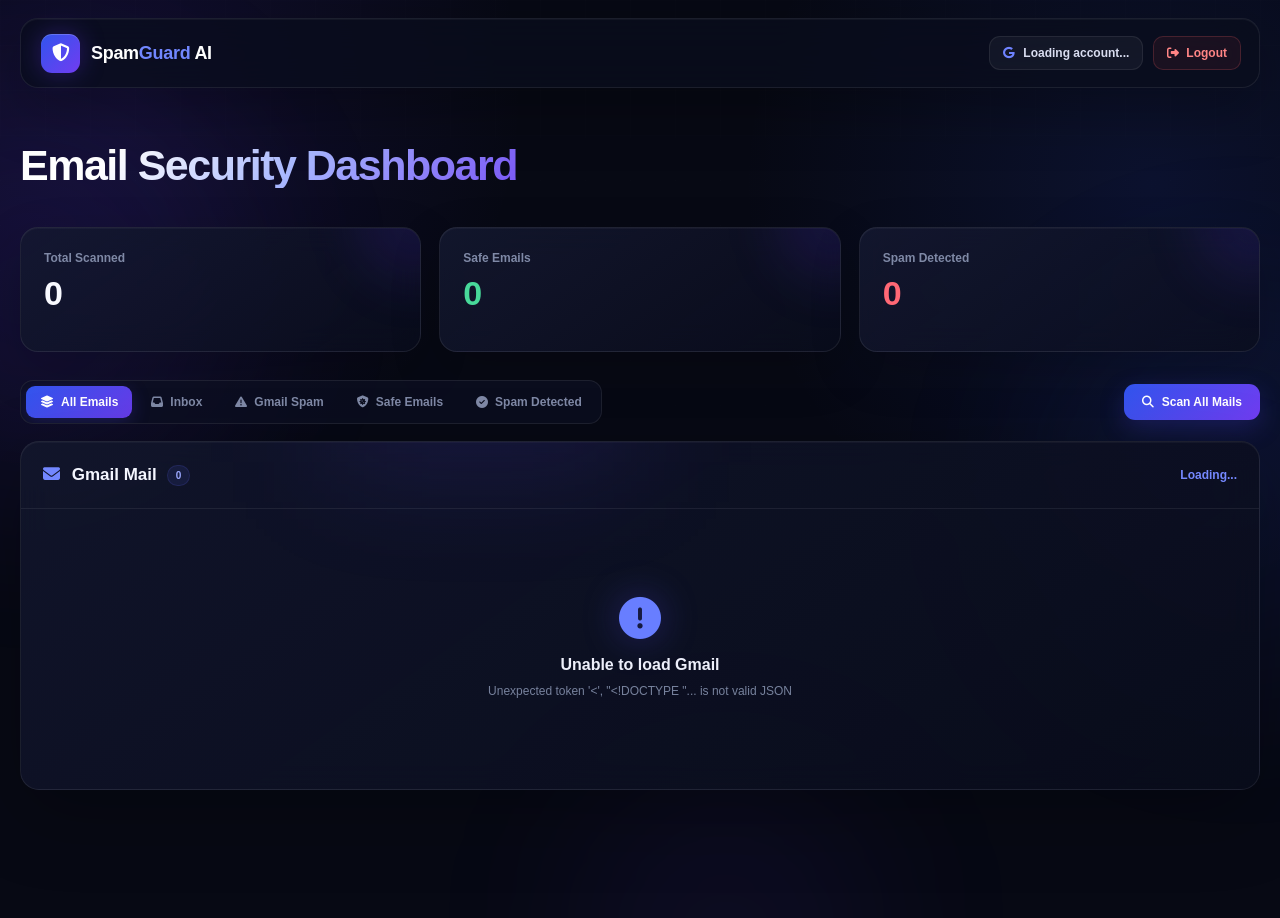
==== dashboard.html @ 7cfbb14c "Update code changes" ====
<!DOCTYPE html>
<html lang="en">
<head>
    <meta charset="UTF-8">
    <meta name="viewport" content="width=device-width, initial-scale=1.0">

    <title>Dashboard - SpamGuard AI</title>

    <link
        rel="stylesheet"
        href="https://cdnjs.cloudflare.com/ajax/libs/font-awesome/6.5.2/css/all.min.css"
    >

    <style>
        /* =========================================================
           RESET
        ========================================================= */

        * {
            box-sizing: border-box;
            margin: 0;
            padding: 0;
        }

        html {
            scroll-behavior: smooth;
        }

        body {
            min-height: 100vh;
            overflow-x: hidden;

            background:
                radial-gradient(
                    circle at 10% 10%,
                    rgba(91, 55, 232, .13),
                    transparent 28%
                ),
                radial-gradient(
                    circle at 90% 20%,
                    rgba(49, 85, 237, .12),
                    transparent 30%
                ),
                #070914;

            color: #f4f6ff;

            font-family:
                "Segoe UI",
                Arial,
                sans-serif;
        }

        button,
        a {
            font-family: inherit;
        }

        button {
            border: 0;
        }

        a {
            text-decoration: none;
            color: inherit;
        }

        /* =========================================================
           BACKGROUND
        ========================================================= */

        .ambient {
            position: fixed;
            pointer-events: none;
            border-radius: 50%;
            filter: blur(90px);
            z-index: -3;
            opacity: .5;
        }

        .ambient-one {
            width: 420px;
            height: 420px;
            left: -180px;
            top: 80px;

            background: rgba(91, 55, 232, .22);

            animation:
                ambientMoveOne
                12s
                ease-in-out
                infinite;
        }

        .ambient-two {
            width: 380px;
            height: 380px;
            right: -150px;
            top: 300px;

            background: rgba(49, 85, 237, .20);

            animation:
                ambientMoveTwo
                15s
                ease-in-out
                infinite;
        }

        .ambient-three {
            width: 300px;
            height: 300px;
            left: 45%;
            bottom: -180px;

            background: rgba(117, 75, 255, .14);

            animation:
                ambientMoveThree
                13s
                ease-in-out
                infinite;
        }

        .grid-background {
            position: fixed;
            inset: 0;

            pointer-events: none;
            z-index: -2;

            opacity: .25;

            background-image:
                linear-gradient(
                    rgba(255,255,255,.035) 1px,
                    transparent 1px
                ),
                linear-gradient(
                    90deg,
                    rgba(255,255,255,.035) 1px,
                    transparent 1px
                );

            background-size: 45px 45px;

            mask-image:
                linear-gradient(
                    to bottom,
                    black,
                    transparent 92%
                );
        }

        @keyframes ambientMoveOne {
            0%, 100% {
                transform: translate(0, 0);
            }

            50% {
                transform: translate(70px, 40px);
            }
        }

        @keyframes ambientMoveTwo {
            0%, 100% {
                transform: translate(0, 0);
            }

            50% {
                transform: translate(-70px, 70px);
            }
        }

        @keyframes ambientMoveThree {
            0%, 100% {
                transform: translateX(0);
            }

            50% {
                transform: translateX(100px);
            }
        }

        /* =========================================================
           HEADER
        ========================================================= */

        .header {
            width: min(1380px, calc(100% - 40px));
            min-height: 70px;

            position: sticky;
            top: 18px;
            z-index: 100;

            margin: 18px auto 0;

            display: flex;
            align-items: center;
            justify-content: space-between;

            padding: 0 18px 0 20px;

            background: rgba(10, 13, 29, .78);

            border:
                1px solid
                rgba(255,255,255,.08);

            border-radius: 18px;

            backdrop-filter: blur(18px);
            -webkit-backdrop-filter: blur(18px);

            box-shadow:
                0 20px 60px rgba(0,0,0,.28),
                inset 0 1px 0 rgba(255,255,255,.04);

            animation:
                headerDrop
                .7s
                ease
                both;
        }

        @keyframes headerDrop {
            from {
                opacity: 0;
                transform: translateY(-18px);
            }

            to {
                opacity: 1;
                transform: translateY(0);
            }
        }

        /* =========================================================
           LOGO
        ========================================================= */

        .logo {
            display: flex;
            align-items: center;
            gap: 11px;

            color: #fff;

            font-size: 18px;
            font-weight: 750;

            letter-spacing: -.3px;
        }

        .logo-icon-wrap {
            position: relative;
        }

        .logo-icon {
            width: 39px;
            height: 39px;

            display: flex;
            align-items: center;
            justify-content: center;

            border-radius: 11px;

            color: #fff;

            background:
                linear-gradient(
                    135deg,
                    #3155ed,
                    #713cf1
                );

            box-shadow:
                0 0 25px rgba(91,55,232,.35),
                inset 0 1px 0 rgba(255,255,255,.2);

            transition: .25s ease;
        }

        .logo:hover .logo-icon {
            transform: translateY(-2px);

            box-shadow:
                0 0 30px rgba(91,55,232,.55),
                inset 0 1px 0 rgba(255,255,255,.2);
        }

        .blue {
            color: #7187ff;
        }

        /* =========================================================
           NEW MAIL INDICATOR
        ========================================================= */

        .new-mail-dot {
            position: absolute;

            width: 11px;
            height: 11px;

            right: -2px;
            top: -2px;

            border-radius: 50%;

            background: #ff4f67;

            border:
                2px solid
                #0b0e20;

            box-shadow:
                0 0 0 0 rgba(255,79,103,.65),
                0 0 12px rgba(255,79,103,.85);

            display: none;

            animation:
                newMailPulse
                1.5s
                infinite;
        }

        .new-mail-dot.show {
            display: block;
        }

        @keyframes newMailPulse {
            0% {
                box-shadow:
                    0 0 0 0 rgba(255,79,103,.65),
                    0 0 12px rgba(255,79,103,.85);
            }

            70% {
                box-shadow:
                    0 0 0 8px rgba(255,79,103,0),
                    0 0 18px rgba(255,79,103,.95);
            }

            100% {
                box-shadow:
                    0 0 0 0 rgba(255,79,103,0),
                    0 0 12px rgba(255,79,103,.85);
            }
        }

        .new-mail-count {
            position: absolute;

            min-width: 18px;
            height: 18px;

            right: -9px;
            top: -11px;

            padding: 0 5px;

            display: none;
            align-items: center;
            justify-content: center;

            border-radius: 20px;

            background: #ff4f67;
            color: #fff;

            border:
                2px solid
                #0b0e20;

            font-size: 9px;
            font-weight: 800;

            z-index: 5;

            box-shadow:
                0 5px 15px rgba(255,79,103,.35);
        }

        .new-mail-count.show {
            display: flex;
        }

        /* =========================================================
           HEADER RIGHT
        ========================================================= */

        .header-right {
            display: flex;
            align-items: center;
            gap: 10px;
        }

        .account-badge {
            max-width: 330px;

            display: flex;
            align-items: center;
            gap: 9px;

            padding: 9px 13px;

            border:
                1px solid
                rgba(255,255,255,.08);

            border-radius: 11px;

            background:
                rgba(255,255,255,.045);

            color: #d9ddf0;

            font-size: 12px;
            font-weight: 600;

            transition: .25s ease;
        }

        .account-badge:hover {
            border-color:
                rgba(113,135,255,.4);

            background:
                rgba(113,135,255,.08);
        }

        .account-badge i {
            color: #6f83ff;
        }

        .account-text {
            overflow: hidden;
            text-overflow: ellipsis;
            white-space: nowrap;
        }

        .logout-btn {
            display: inline-flex;
            align-items: center;
            gap: 7px;

            padding: 9px 13px;

            border:
                1px solid
                rgba(255,100,100,.2);

            border-radius: 10px;

            background:
                rgba(255,75,75,.07);

            color: #ff8585;

            font-size: 12px;
            font-weight: 650;

            transition: .25s ease;
        }

        .logout-btn:hover {
            color: #fff;

            background:
                rgba(255,75,75,.17);

            border-color:
                rgba(255,100,100,.4);

            transform: translateY(-2px);
        }

        /* =========================================================
           PAGE
        ========================================================= */

        .page {
            width: min(1380px, calc(100% - 40px));

            margin: 0 auto;

            padding: 55px 0 80px;
        }

        /* =========================================================
           PAGE TITLE
        ========================================================= */

        .page-title {
            display: flex;
            justify-content: space-between;
            align-items: flex-end;

            gap: 25px;

            margin-bottom: 30px;

            animation:
                fadeUp
                .7s
                ease
                .1s
                both;
        }

        .page-title h1 {
            margin-bottom: 9px;

            font-size:
                clamp(
                    30px,
                    4vw,
                    43px
                );

            line-height: 1.05;

            letter-spacing: -1.5px;

            background:
                linear-gradient(
                    135deg,
                    #ffffff 20%,
                    #a8b7ff 55%,
                    #7956f5 100%
                );

            -webkit-background-clip: text;
            background-clip: text;

            color: transparent;
        }

        .page-title p {
            color: #8d96b2;
            font-size: 14px;
        }

        /* =========================================================
           STATS
        ========================================================= */

        .stats {
            display: grid;
            grid-template-columns: repeat(3, 1fr);

            gap: 18px;

            margin-bottom: 28px;
        }

        .card {
            position: relative;
            overflow: hidden;

            min-height: 125px;

            padding: 23px;

            border:
                1px solid
                rgba(255,255,255,.08);

            border-radius: 18px;

            background:
                linear-gradient(
                    145deg,
                    rgba(20,24,48,.88),
                    rgba(10,13,29,.76)
                );

            box-shadow:
                0 18px 50px rgba(0,0,0,.18),
                inset 0 1px 0 rgba(255,255,255,.035);

            backdrop-filter: blur(15px);
            -webkit-backdrop-filter: blur(15px);

            transition: .3s ease;

            animation:
                fadeUp
                .7s
                ease
                .2s
                both;
        }

        .card::before {
            content: "";

            position: absolute;

            width: 120px;
            height: 120px;

            right: -55px;
            top: -65px;

            border-radius: 50%;

            background:
                rgba(91,55,232,.12);

            filter: blur(25px);
        }

        .card:hover {
            transform: translateY(-5px);

            border-color:
                rgba(113,135,255,.22);

            box-shadow:
                0 25px 65px rgba(0,0,0,.28),
                0 0 35px rgba(80,60,220,.08);
        }

        .stat-title {
            color: #7f89a6;

            font-size: 12px;
            font-weight: 600;

            margin-bottom: 11px;
        }

        .stat-number {
            font-size: 34px;
            line-height: 1;

            font-weight: 750;

            color: #f8f9ff;
        }

        .stat-number.safe {
            color: #48d99a;
        }

        .stat-number.spam {
            color: #ff6875;
        }

        /* =========================================================
           TOOLBAR
        ========================================================= */

        .toolbar {
            display: flex;
            justify-content: space-between;
            align-items: center;

            gap: 15px;

            margin-bottom: 17px;

            animation:
                fadeUp
                .7s
                ease
                .3s
                both;
        }

        .filters {
            display: flex;
            gap: 5px;

            padding: 5px;

            border:
                1px solid
                rgba(255,255,255,.08);

            border-radius: 13px;

            background:
                rgba(13,16,34,.72);

            backdrop-filter: blur(12px);

            overflow-x: auto;
        }

        .filter-btn {
            display: flex;
            align-items: center;

            gap: 7px;

            padding: 9px 14px;

            border-radius: 9px;

            background: transparent;

            color: #7f89a6;

            cursor: pointer;

            white-space: nowrap;

            font-size: 12px;
            font-weight: 650;

            transition: .25s ease;
        }

        .filter-btn:hover {
            color: #dce2ff;

            background:
                rgba(255,255,255,.05);
        }

        .filter-btn.active {
            color: #fff;

            background:
                linear-gradient(
                    135deg,
                    #3155ed,
                    #673be8
                );

            box-shadow:
                0 5px 18px
                rgba(73,65,225,.25);
        }

        .scan-btn {
            display: flex;
            align-items: center;
            justify-content: center;

            gap: 8px;

            padding: 11px 18px;

            border-radius: 11px;

            color: #fff;

            background:
                linear-gradient(
                    135deg,
                    #3155ed,
                    #713cf1
                );

            box-shadow:
                0 8px 25px
                rgba(66,59,220,.25);

            cursor: pointer;

            font-size: 12px;
            font-weight: 700;

            transition: .25s ease;
        }

        .scan-btn:hover {
            transform: translateY(-2px);

            box-shadow:
                0 12px 32px
                rgba(66,59,220,.38);
        }

        .scan-btn:disabled {
            opacity: .55;
            cursor: not-allowed;
            transform: none;
        }

        /* =========================================================
           NEW MAIL BUTTON
        ========================================================= */

        .new-mail-btn {
            display: none;

            align-items: center;
            gap: 7px;

            padding: 10px 14px;

            border-radius: 10px;

            color: #fff;

            background:
                rgba(255,79,103,.10);

            border:
                1px solid
                rgba(255,79,103,.22);

            cursor: pointer;

            font-size: 11px;
            font-weight: 700;

            animation:
                newButtonPulse
                1.8s
                infinite;
        }

        .new-mail-btn.show {
            display: inline-flex;
        }

        .new-mail-btn:hover {
            background:
                rgba(255,79,103,.18);
        }

        @keyframes newButtonPulse {
            0%, 100% {
                box-shadow:
                    0 0 0
                    rgba(255,79,103,0);
            }

            50% {
                box-shadow:
                    0 0 25px
                    rgba(255,79,103,.15);
            }
        }

        /* =========================================================
           LOADING
        ========================================================= */

        .loading {
            display: none;

            margin-bottom: 13px;

            color: #8594ff;

            font-size: 12px;

            text-align: right;
        }

        .loading i {
            margin-right: 5px;
        }

        /* =========================================================
           EMAIL SECTION
        ========================================================= */

        .email-section {
            position: relative;
            overflow: hidden;

            border:
                1px solid
                rgba(255,255,255,.08);

            border-radius: 19px;

            background:
                linear-gradient(
                    145deg,
                    rgba(18,22,44,.90),
                    rgba(9,12,27,.88)
                );

            box-shadow:
                0 25px 75px rgba(0,0,0,.25),
                inset 0 1px 0 rgba(255,255,255,.035);

            backdrop-filter: blur(16px);
            -webkit-backdrop-filter: blur(16px);

            animation:
                fadeUp
                .7s
                ease
                .4s
                both;
        }

        .email-section::before {
            content: "";

            position: absolute;

            width: 300px;
            height: 180px;

            left: 25%;
            top: -160px;

            background:
                rgba(86,68,235,.14);

            filter: blur(60px);

            pointer-events: none;
        }

        .section-head {
            position: relative;

            min-height: 67px;

            padding: 17px 22px;

            display: flex;
            justify-content: space-between;
            align-items: center;

            border-bottom:
                1px solid
                rgba(255,255,255,.07);
        }

        .section-title-wrap {
            display: flex;
            align-items: center;
            gap: 10px;
        }

        .section-head h2 {
            font-size: 17px;
            font-weight: 700;
        }

        .section-count {
            padding: 4px 8px;

            border-radius: 20px;

            color: #9ca8ff;

            background:
                rgba(91,105,255,.10);

            border:
                1px solid
                rgba(100,110,255,.14);

            font-size: 10px;
            font-weight: 700;
        }

        .account-inline {
            color: #7588ff;

            font-size: 12px;
            font-weight: 650;
        }

        /* =========================================================
           NEW MAIL BANNER
        ========================================================= */

        .new-mail-banner {
            display: none;

            align-items: center;
            justify-content: center;

            gap: 9px;

            padding: 9px 15px;

            color: #dce2ff;

            background:
                linear-gradient(
                    90deg,
                    rgba(78,83,230,.10),
                    rgba(255,79,103,.08),
                    rgba(78,83,230,.10)
                );

            border-bottom:
                1px solid
                rgba(255,255,255,.06);

            font-size: 11px;
            font-weight: 650;

            cursor: pointer;
        }

        .new-mail-banner.show {
            display: flex;
        }

        .new-mail-banner i {
            color: #ff5d73;
        }

        .new-mail-banner strong {
            color: #fff;
        }

        /* =========================================================
           MAILBOX BADGE
        ========================================================= */

        .mailbox-badge {
            display: inline-flex;
            align-items: center;
            gap: 5px;

            margin-top: 8px;

            width: max-content;

            padding: 4px 8px;

            border-radius: 20px;

            font-size: 9px;
            font-weight: 750;

            letter-spacing: .2px;
        }

        .mailbox-badge.inbox {
            color: #7f9bff;

            background:
                rgba(74,98,255,.09);

            border:
                1px solid
                rgba(90,110,255,.14);
        }

        .mailbox-badge.spam {
            color: #ff7883;

            background:
                rgba(255,75,85,.09);

            border:
                1px solid
                rgba(255,75,85,.14);
        }

        .mailbox-badge.other {
            color: #9ca5bb;

            background:
                rgba(255,255,255,.045);

            border:
                1px solid
                rgba(255,255,255,.07);
        }

        /* =========================================================
           EMAIL ROW
        ========================================================= */

        .email-row {
            position: relative;

            padding: 18px 22px;

            display: grid;

            grid-template-columns:
                minmax(240px, 1fr)
                115px
                140px
                330px;

            gap: 17px;

            align-items: center;

            border-bottom:
                1px solid
                rgba(255,255,255,.055);

            transition: .25s ease;
        }

        .email-row:last-child {
            border-bottom: 0;
        }

        .email-row:hover {
            background:
                linear-gradient(
                    90deg,
                    rgba(75,74,210,.08),
                    rgba(75,74,210,.025)
                );
        }

        .email-row.new-email {
            background:
                linear-gradient(
                    90deg,
                    rgba(67,82,225,.10),
                    rgba(255,79,103,.045)
                );

            border-left:
                2px solid
                #ff5d73;
        }

        .email-row.new-email::before {
            content: "";

            position: absolute;

            width: 5px;
            height: 5px;

            left: 8px;
            top: 21px;

            border-radius: 50%;

            background: #ff5d73;

            box-shadow:
                0 0 10px #ff5d73;
        }

        .email-main {
            min-width: 0;
        }

        .subject-line {
            display: flex;
            align-items: center;

            gap: 8px;

            min-width: 0;
        }

        .subject {
            color: #eef0fb;

            font-size: 13px;
            font-weight: 650;

            margin-bottom: 5px;

            word-break: break-word;
        }

        .sender {
            color: #77829e;

            font-size: 11px;

            word-break: break-word;
        }

        .new-badge {
            display: inline-flex;
            align-items: center;
            justify-content: center;

            flex-shrink: 0;

            padding: 3px 7px;

            border-radius: 20px;

            background:
                rgba(255,79,103,.12);

            border:
                1px solid
                rgba(255,79,103,.20);

            color: #ff7385;

            font-size: 8px;
            font-weight: 800;

            letter-spacing: .5px;
        }

        /* =========================================================
           RESULT
        ========================================================= */

        .result {
            width: max-content;
            min-width: 82px;

            margin: auto;

            padding: 6px 11px;

            border-radius: 30px;

            text-align: center;

            font-size: 10px;
            font-weight: 750;

            letter-spacing: .3px;
        }

        .result.safe {
            color: #4be09b;

            background:
                rgba(55,211,137,.10);

            border:
                1px solid
                rgba(55,211,137,.15);
        }

        .result.spam {
            color: #ff6d78;

            background:
                rgba(255,75,85,.10);

            border:
                1px solid
                rgba(255,75,85,.15);
        }

        .result.unscanned {
            color: #8b94a9;

            background:
                rgba(255,255,255,.045);

            border:
                1px solid
                rgba(255,255,255,.06);
        }

        .confidence {
            color: #7d87a1;

            font-size: 11px;

            text-align: center;
        }

        /* =========================================================
           ACTIONS
        ========================================================= */

        .actions {
            display: flex;
            justify-content: flex-end;

            gap: 7px;

            flex-wrap: wrap;
        }

        .action {
            display: inline-flex;
            align-items: center;

            gap: 5px;

            padding: 7px 10px;

            border-radius: 8px;

            cursor: pointer;

            font-size: 10px;
            font-weight: 650;

            transition: .22s ease;
        }

        .action:hover {
            transform: translateY(-1px);
        }

        .action:disabled {
            opacity: .55;

            cursor: not-allowed;

            transform: none;
        }

        .scan-one,
        .details {
            color: #8798ff;

            background:
                rgba(69,83,220,.10);

            border:
                1px solid
                rgba(100,110,255,.12);
        }

        .scan-one:hover,
        .details:hover {
            background:
                rgba(69,83,220,.18);
        }

        .move-spam {
            color: #ff727c;

            background:
                rgba(255,75,85,.08);

            border:
                1px solid
                rgba(255,75,85,.12);
        }

        .move-spam:hover {
            background:
                rgba(255,75,85,.16);
        }

        .move-safe {
            color: #4bdfa0;

            background:
                rgba(55,211,137,.08);

            border:
                1px solid
                rgba(55,211,137,.12);
        }

        .move-safe:hover {
            background:
                rgba(55,211,137,.16);
        }

        /* =========================================================
           EMPTY
        ========================================================= */

        .empty {
            min-height: 280px;

            padding: 65px 20px;

            display: flex;
            flex-direction: column;

            align-items: center;
            justify-content: center;

            text-align: center;

            color: #77829d;
        }

        .empty i {
            margin-bottom: 17px;

            color: #687eff;

            font-size: 42px;

            filter:
                drop-shadow(
                    0 0 18px
                    rgba(86,93,255,.3)
                );
        }

        .empty h3 {
            margin-bottom: 8px;

            color: #eef0fb;

            font-size: 16px;
        }

        .empty p {
            max-width: 500px;

            font-size: 12px;

            line-height: 1.6;
        }

        /* =========================================================
           TOAST
        ========================================================= */

        .toast {
            position: fixed;

            right: 25px;
            bottom: 25px;

            max-width: 430px;

            padding: 13px 17px;

            display: none;

            z-index: 9999;

            border:
                1px solid
                rgba(255,255,255,.1);

            border-radius: 12px;

            background:
                linear-gradient(
                    135deg,
                    rgba(26,31,58,.96),
                    rgba(13,17,35,.96)
                );

            color: #fff;

            box-shadow:
                0 20px 60px rgba(0,0,0,.4),
                0 0 30px rgba(69,59,200,.13);

            font-size: 12px;

            backdrop-filter: blur(15px);

            animation:
                toastIn
                .3s
                ease;
        }

        .toast.new-toast {
            border-color:
                rgba(255,79,103,.25);

            box-shadow:
                0 20px 60px rgba(0,0,0,.4),
                0 0 30px rgba(255,79,103,.13);
        }

        @keyframes toastIn {
            from {
                opacity: 0;
                transform: translateY(12px);
            }

            to {
                opacity: 1;
                transform: translateY(0);
            }
        }

        /* =========================================================
           ANIMATIONS
        ========================================================= */

        @keyframes fadeUp {
            from {
                opacity: 0;
                transform: translateY(20px);
            }

            to {
                opacity: 1;
                transform: translateY(0);
            }
        }

        /* =========================================================
           RESPONSIVE
        ========================================================= */

        @media (max-width: 1150px) {

            .email-row {
                grid-template-columns:
                    minmax(190px, 1fr)
                    100px
                    120px
                    270px;
            }

        }

        @media (max-width: 900px) {

            .email-row {
                grid-template-columns:
                    minmax(180px, 1fr)
                    100px
                    240px;
            }

            .confidence {
                display: none;
            }

        }

        @media (max-width: 850px) {

            .header {
                width: calc(100% - 28px);
                margin-top: 14px;
                top: 14px;
            }

            .page {
                width: calc(100% - 28px);
                padding-top: 45px;
            }

            .stats {
                grid-template-columns: 1fr;
            }

            .page-title {
                align-items: flex-start;
                flex-direction: column;
            }

            .toolbar {
                align-items: stretch;
                flex-direction: column;
            }

            .email-row {
                grid-template-columns: 1fr;
                gap: 11px;
            }

            .result {
                margin: 0;
            }

            .confidence {
                display: block;
                text-align: left;
            }

            .actions {
                justify-content: flex-start;
            }

        }

        @media (max-width: 650px) {

            .header {
                height: auto;
                min-height: 65px;

                padding: 10px 12px;

                flex-wrap: wrap;

                gap: 9px;
            }

            .logo {
                font-size: 15px;
            }

            .logo-icon {
                width: 34px;
                height: 34px;
            }

            .header-right {
                width: 100%;
            }

            .account-badge {
                flex: 1;
                max-width: none;
            }

            .logout-btn {
                flex-shrink: 0;
            }

            .filters {
                overflow-x: auto;
            }

            .filter-btn {
                white-space: nowrap;
            }

            .scan-btn {
                width: 100%;
            }

            .new-mail-btn {
                justify-content: center;
            }

            .section-head {
                align-items: flex-start;
                flex-direction: column;

                gap: 6px;
            }

            .email-row {
                padding: 17px;
            }

        }

        @media (max-width: 430px) {

            .page {
                width: calc(100% - 20px);
            }

            .header {
                width: calc(100% - 20px);
            }

            .page-title h1 {
                font-size: 28px;
            }

            .account-badge {
                font-size: 10px;
            }

            .logout-btn {
                padding: 9px 10px;
            }

            .logout-btn span {
                display: none;
            }

        }

        /* =========================================================
           REDUCED MOTION
        ========================================================= */

        @media (prefers-reduced-motion: reduce) {

            *,
            *::before,
            *::after {
                animation-duration: .01ms !important;
                animation-iteration-count: 1 !important;
                transition-duration: .01ms !important;
                scroll-behavior: auto !important;
            }

        }

    </style>
</head>

<body>

    <!-- =========================================================
         BACKGROUND
    ========================================================== -->

    <div class="ambient ambient-one"></div>
    <div class="ambient ambient-two"></div>
    <div class="ambient ambient-three"></div>
    <div class="grid-background"></div>


    <!-- =========================================================
         HEADER
    ========================================================== -->

    <header class="header">

        <a
            href="/dashboard"
            class="logo"
        >

            <span class="logo-icon-wrap">

                <span class="logo-icon">
                    <i class="fa-solid fa-shield-halved"></i>
                </span>

                <span
                    id="newMailDot"
                    class="new-mail-dot"
                ></span>

                <span
                    id="newMailCount"
                    class="new-mail-count"
                >
                    0
                </span>

            </span>

            <span>
                Spam<span class="blue">Guard</span> AI
            </span>

        </a>


        <div class="header-right">

            <div
                class="account-badge"
                title="Connected Gmail account"
            >

                <i class="fa-brands fa-google"></i>

                <span
                    class="account-text"
                    id="headerAccount"
                >
                    Loading account...
                </span>

            </div>


            <a
                href="/logout"
                class="logout-btn"
                onclick="clearDashboardCache()"
            >

                <i class="fa-solid fa-right-from-bracket"></i>

                <span>
                    Logout
                </span>

            </a>

        </div>

    </header>


    <!-- =========================================================
         MAIN
    ========================================================== -->

    <main class="page">


        <!-- =====================================================
             TITLE
        ====================================================== -->

        <div class="page-title">

            <div>

                <h1>
                    Email Security Dashboard
                </h1>


            </div>

        </div>


        <!-- =====================================================
             STATISTICS
        ====================================================== -->

        <div class="stats">

            <div class="card">

                <div class="stat-title">
                    Total Scanned
                </div>

                <div
                    class="stat-number"
                    id="total"
                >
                    0
                </div>

            </div>


            <div class="card">

                <div class="stat-title">
                    Safe Emails
                </div>

                <div
                    class="stat-number safe"
                    id="safe"
                >
                    0
                </div>

            </div>


            <div class="card">

                <div class="stat-title">
                    Spam Detected
                </div>

                <div
                    class="stat-number spam"
                    id="spam"
                >
                    0
                </div>

            </div>

        </div>


        <!-- =====================================================
             TOOLBAR
        ====================================================== -->

        <div class="toolbar">

            <div class="filters">

                <button
                    class="filter-btn active"
                    onclick="setFilter('all', this)"
                >
                    <i class="fa-solid fa-layer-group"></i>
                    All Emails
                </button>


                <button
                    class="filter-btn"
                    onclick="setFilter('gmail-inbox', this)"
                >
                    <i class="fa-solid fa-inbox"></i>
                    Inbox
                </button>


                <button
                    class="filter-btn"
                    onclick="setFilter('gmail-spam', this)"
                >
                    <i class="fa-solid fa-triangle-exclamation"></i>
                    Gmail Spam
                </button>


                <button
                    class="filter-btn"
                    onclick="setFilter('spam', this)"
                >
                    <i class="fa-solid fa-shield-virus"></i>
                    Safe Emails
                </button>


                <button
                    class="filter-btn"
                    onclick="setFilter('safe', this)"
                >
                    <i class="fa-solid fa-circle-check"></i>
                    Spam Detected
                </button>

            </div>


            <div
                style="
                    display:flex;
                    align-items:center;
                    gap:8px;
                    flex-wrap:wrap;
                    justify-content:flex-end;
                "
            >

                <button
                    id="newMailButton"
                    class="new-mail-btn"
                    onclick="showNewEmails()"
                >

                    <i class="fa-solid fa-envelope"></i>

                    <span id="newMailButtonText">
                        New mail
                    </span>

                </button>


                <button
                    id="scanAllButton"
                    class="scan-btn"
                    onclick="scanGmail()"
                >

                    <i class="fa-solid fa-magnifying-glass"></i>

                    Scan All Mails

                </button>

            </div>

        </div>


        <!-- =====================================================
             LOADING
        ====================================================== -->

        <div
            id="loading"
            class="loading"
        >

            <i class="fa-solid fa-spinner fa-spin"></i>

            Scanning Gmail with Linear SVM...

        </div>


        <!-- =====================================================
             EMAIL SECTION
        ====================================================== -->

        <section class="email-section">

            <div class="section-head">

                <div class="section-title-wrap">

                    <h2>

                        <i
                            class="fa-solid fa-envelope"
                            style="
                                color:#7387ff;
                                margin-right:7px;
                            "
                        ></i>

                        Gmail Mail

                    </h2>

                    <span
                        id="sectionCount"
                        class="section-count"
                    >
                        0
                    </span>

                </div>


                <span
                    class="account-inline"
                    id="account"
                >
                    Loading...
                </span>

            </div>


            <!-- NEW MAIL BANNER -->

            <div
                id="newMailBanner"
                class="new-mail-banner"
                onclick="showNewEmails()"
            >

                <i class="fa-solid fa-bell"></i>

                <span>

                    <strong id="newMailBannerCount">
                        0
                    </strong>

                    new email(s) received

                </span>

                <span>
                    Click to view
                </span>

            </div>


            <div id="results">

                <div class="empty">

                    <i class="fa-solid fa-spinner fa-spin"></i>

                    <h3>
                        Loading Gmail...
                    </h3>

                    <p>
                        Retrieving real Gmail Inbox and Spam messages.
                    </p>

                </div>

            </div>

        </section>

    </main>


    <!-- =========================================================
         TOAST
    ========================================================== -->

    <div
        class="toast"
        id="toast"
    ></div>


    <script>

        /* =========================================================
           STORAGE
        ========================================================= */

        const INBOX_STORAGE_KEY =
            "spamguard_inbox_v6";

        const SCAN_STORAGE_KEY =
            "spamguard_scan_results_v6";

        const ACCOUNT_STORAGE_KEY =
            "spamguard_account_v6";


        const OLD_CACHE_KEYS = [

            "spamguard_inbox_v5",
            "spamguard_scan_results_v5",
            "spamguard_account_v5",

            "spamguard_inbox_v4",
            "spamguard_scan_results_v4",
            "spamguard_account_v4"

        ];


        /* =========================================================
           STATE
        ========================================================= */

        let inboxEmails = [];

        let allResults = [];

        let currentFilter = "all";

        let loadingInbox = false;

        let scanningAll = false;

        let refreshingInbox = false;

        let newEmailIds = new Set();

        let newMailCount = 0;

        let initialInboxLoaded = false;

        const INBOX_REFRESH_INTERVAL = 10000;


        /* =========================================================
           INITIAL LOAD
        ========================================================= */

        document.addEventListener(
            "DOMContentLoaded",
            async () => {

                clearOldCacheVersions();

                restoreCachedDashboard();

                await ensureGmailInboxLoaded(true);

            }
        );


        /* =========================================================
           AUTO REFRESH
        ========================================================= */

        setInterval(
            async () => {

                if (
                    !scanningAll &&
                    !loadingInbox &&
                    !refreshingInbox
                ) {

                    await ensureGmailInboxLoaded(false);

                }

            },
            INBOX_REFRESH_INTERVAL
        );


        /* =========================================================
           CLEAR OLD CACHE
        ========================================================= */

        function clearOldCacheVersions() {

            OLD_CACHE_KEYS.forEach(
                key => {

                    try {

                        localStorage.removeItem(
                            key
                        );

                    } catch (error) {

                        console.warn(
                            "Could not remove old cache:",
                            key
                        );

                    }

                }
            );

        }


        /* =========================================================
           GMAIL REFRESH
        ========================================================= */

        async function ensureGmailInboxLoaded(
            firstLoad = false
        ) {

            if (
                loadingInbox ||
                refreshingInbox ||
                scanningAll
            ) {

                return;

            }


            if (firstLoad) {

                loadingInbox = true;

            } else {

                refreshingInbox = true;

            }


            const previousIds =
                new Set(
                    inboxEmails.map(
                        email =>
                            String(email.id)
                    )
                );


            try {

                /* =================================================
                   ACCOUNT
                ================================================= */

                const accountResponse =
                    await fetch(
                        "/gmail-account",
                        {
                            cache: "no-store"
                        }
                    );


                const accountData =
                    await accountResponse.json();


                if (
                    !accountResponse.ok ||
                    !accountData.success
                ) {

                    throw new Error(
                        accountData.error ||
                        "Gmail is not connected."
                    );

                }


                const account =
                    accountData.email ||
                    "Gmail";


                /* =================================================
                   ACCOUNT CHANGE
                ================================================= */

                const oldAccount =
                    localStorage.getItem(
                        ACCOUNT_STORAGE_KEY
                    );


                if (
                    oldAccount &&
                    oldAccount !== account
                ) {

                    inboxEmails = [];

                    allResults = [];

                    newEmailIds =
                        new Set();

                    newMailCount = 0;

                    localStorage.removeItem(
                        INBOX_STORAGE_KEY
                    );

                    localStorage.removeItem(
                        SCAN_STORAGE_KEY
                    );

                }


                setAccount(account);


                /* =================================================
                   GET BOTH REAL GMAIL LOCATIONS
                   /gmail-inbox returns Inbox + Spam
                ================================================= */

                const response =
                    await fetch(
                        "/gmail-inbox",
                        {
                            cache: "no-store"
                        }
                    );


                const data =
                    await response.json();


                if (
                    !response.ok ||
                    !data.success
                ) {

                    throw new Error(
                        data.error ||
                        "Unable to load Gmail."
                    );

                }


                const gmailEmails =
                    Array.isArray(data.emails)
                        ? data.emails
                        : [];


                /* =================================================
                   DETECT NEW MESSAGES
                ================================================= */

                const detectedNewIds =
                    new Set();


                if (initialInboxLoaded) {

                    gmailEmails.forEach(
                        email => {

                            const id =
                                String(email.id);


                            if (
                                !previousIds.has(id)
                            ) {

                                detectedNewIds.add(id);

                            }

                        }
                    );

                }


                /* =================================================
                   PRESERVE OLD SCANS
                ================================================= */

                const previousById =
                    new Map(
                        inboxEmails.map(
                            email => [
                                String(email.id),
                                email
                            ]
                        )
                    );


                /* =================================================
                   BUILD FRESH GMAIL DATA
                ================================================= */

                inboxEmails =
                    gmailEmails.map(
                        email => {

                            const id =
                                String(email.id);


                            const old =
                                previousById.get(id);


                            /*
                             * IMPORTANT:
                             *
                             * Always use the NEW Gmail response
                             * for:
                             *
                             * mailbox
                             * gmail_label
                             * is_gmail_spam
                             *
                             * This prevents a moved message from
                             * keeping stale folder information.
                             */


                            if (
                                old &&
                                old.scanned === true &&
                                (
                                    old.is_spam === true ||
                                    old.is_spam === false
                                )
                            ) {

                                return {

                                    ...email,

                                    scanned: true,

                                    is_spam:
                                        old.is_spam,

                                    confidence:
                                        old.confidence,

                                    label:
                                        old.label,

                                    model:
                                        old.model,

                                    model_name:
                                        old.model_name,

                                    model_accuracy:
                                        old.model_accuracy,

                                    is_new:
                                        newEmailIds.has(id) ||
                                        detectedNewIds.has(id)

                                };

                            }


                            return {

                                ...email,

                                scanned: false,

                                is_spam: undefined,

                                confidence: undefined,

                                label: undefined,

                                model: undefined,

                                model_name: undefined,

                                model_accuracy: undefined,

                                is_new:
                                    newEmailIds.has(id) ||
                                    detectedNewIds.has(id)

                            };

                        }
                    );


                /* =================================================
                   NEW MESSAGE IDS
                ================================================= */

                detectedNewIds.forEach(
                    id => {

                        newEmailIds.add(id);

                    }
                );


                const currentIds =
                    new Set(
                        inboxEmails.map(
                            email =>
                                String(email.id)
                        )
                    );


                newEmailIds =
                    new Set(
                        [...newEmailIds]
                            .filter(
                                id =>
                                    currentIds.has(
                                        String(id)
                                    )
                            )
                    );


                newMailCount =
                    newEmailIds.size;


                /* =================================================
                   KEEP ONLY VALID SCANS
                ================================================= */

                allResults =
                    allResults.filter(
                        result => {

                            return (

                                result &&

                                result.id != null &&

                                result.scanned === true &&

                                (
                                    result.is_spam === true ||
                                    result.is_spam === false
                                ) &&

                                currentIds.has(
                                    String(result.id)
                                )

                            );

                        }
                    );


                /* =================================================
                   MERGE SCANS
                ================================================= */

                mergeScansIntoInbox();


                /* =================================================
                   UI
                ================================================= */

                updateNewMailIndicator();

                updateStatistics();

                renderResults();

                updateSectionCount();

                persistDashboard();


                initialInboxLoaded = true;


                if (
                    detectedNewIds.size > 0
                ) {

                    showNewMailToast(
                        detectedNewIds.size
                    );

                }

            } catch (error) {

                console.error(
                    "Gmail refresh error:",
                    error
                );


                if (
                    firstLoad &&
                    !inboxEmails.length
                ) {

                    const results =
                        document.getElementById(
                            "results"
                        );


                    if (results) {

                        results.innerHTML = `

                            <div class="empty">

                                <i class="fa-solid fa-circle-exclamation"></i>

                                <h3>
                                    Unable to load Gmail
                                </h3>

                                <p>
                                    ${escapeHtml(
                                        error.message
                                    )}
                                </p>

                            </div>

                        `;

                    }

                }

            } finally {

                loadingInbox = false;

                refreshingInbox = false;

            }

        }


        /* =========================================================
           ACCOUNT
        ========================================================= */

        function setAccount(account) {

            const safe =
                account ||
                "Gmail";


            const accountElement =
                document.getElementById(
                    "account"
                );


            const headerAccountElement =
                document.getElementById(
                    "headerAccount"
                );


            if (accountElement) {

                accountElement.textContent =
                    safe;

            }


            if (headerAccountElement) {

                headerAccountElement.textContent =
                    safe;

            }


            localStorage.setItem(
                ACCOUNT_STORAGE_KEY,
                safe
            );

        }


        /* =========================================================
           RESTORE CACHE
        ========================================================= */

        function restoreCachedDashboard() {

            try {

                const account =
                    localStorage.getItem(
                        ACCOUNT_STORAGE_KEY
                    );


                if (account) {

                    setAccount(account);

                }


                const savedInbox =
                    JSON.parse(
                        localStorage.getItem(
                            INBOX_STORAGE_KEY
                        ) || "null"
                    );


                const savedScans =
                    JSON.parse(
                        localStorage.getItem(
                            SCAN_STORAGE_KEY
                        ) || "null"
                    );


                if (
                    savedInbox &&
                    Array.isArray(
                        savedInbox.emails
                    )
                ) {

                    inboxEmails =
                        savedInbox.emails.map(
                            email => {

                                const scanned =
                                    email.scanned === true &&
                                    (
                                        email.is_spam === true ||
                                        email.is_spam === false
                                    );


                                if (scanned) {

                                    return {

                                        ...email,

                                        scanned: true,

                                        is_new: false

                                    };

                                }


                                return {

                                    ...email,

                                    scanned: false,

                                    is_spam: undefined,

                                    confidence: undefined,

                                    label: undefined,

                                    model: undefined,

                                    model_name: undefined,

                                    model_accuracy: undefined,

                                    is_new: false

                                };

                            }
                        );

                }


                if (
                    savedScans &&
                    Array.isArray(
                        savedScans.results
                    )
                ) {

                    allResults =
                        savedScans.results.filter(
                            result => {

                                return (

                                    result &&

                                    result.id != null &&

                                    result.scanned === true &&

                                    (
                                        result.is_spam === true ||
                                        result.is_spam === false
                                    )

                                );

                            }
                        );

                }


                mergeScansIntoInbox();


                newEmailIds =
                    new Set();

                newMailCount = 0;


                updateNewMailIndicator();

                updateStatistics();

                renderResults();

                updateSectionCount();


            } catch (error) {

                console.error(
                    "Cache restore error:",
                    error
                );

            }

        }


        /* =========================================================
           SAVE CACHE
        ========================================================= */

        function persistDashboard() {

            try {

                const account =
                    document.getElementById(
                        "account"
                    )?.textContent ||
                    "Gmail";


                localStorage.setItem(
                    ACCOUNT_STORAGE_KEY,
                    account
                );


                localStorage.setItem(
                    INBOX_STORAGE_KEY,
                    JSON.stringify({
                        email: account,
                        emails: inboxEmails
                    })
                );


                localStorage.setItem(
                    SCAN_STORAGE_KEY,
                    JSON.stringify({
                        email: account,
                        results: allResults
                    })
                );


            } catch (error) {

                console.error(
                    "Cache save error:",
                    error
                );

            }

        }


        /* =========================================================
           CLEAR CACHE
        ========================================================= */

        function clearDashboardCache() {

            try {

                localStorage.removeItem(
                    INBOX_STORAGE_KEY
                );

                localStorage.removeItem(
                    SCAN_STORAGE_KEY
                );

                localStorage.removeItem(
                    ACCOUNT_STORAGE_KEY
                );


                OLD_CACHE_KEYS.forEach(
                    key => {

                        localStorage.removeItem(
                            key
                        );

                    }
                );


                sessionStorage.clear();

            } catch (error) {

                console.warn(
                    "Could not clear dashboard cache:",
                    error
                );

            }

        }


        /* =========================================================
           MERGE SCANS
        ========================================================= */

        function mergeScansIntoInbox() {

            const validResults =
                allResults.filter(
                    result => {

                        return (

                            result &&

                            result.id != null &&

                            result.scanned === true &&

                            (
                                result.is_spam === true ||
                                result.is_spam === false
                            )

                        );

                    }
                );


            const byId =
                new Map(
                    validResults.map(
                        result => [
                            String(result.id),
                            result
                        ]
                    )
                );


            inboxEmails =
                inboxEmails.map(
                    email => {

                        const result =
                            byId.get(
                                String(email.id)
                            );


                        /*
                         * Scan exists.
                         *
                         * Keep Gmail location from
                         * the current Gmail response.
                         */

                        if (
                            result &&
                            result.scanned === true &&
                            (
                                result.is_spam === true ||
                                result.is_spam === false
                            )
                        ) {

                            return {

                                ...email,

                                scanned: true,

                                is_spam:
                                    result.is_spam,

                                confidence:
                                    result.confidence,

                                label:
                                    result.label,

                                model:
                                    result.model,

                                model_name:
                                    result.model_name,

                                model_accuracy:
                                    result.model_accuracy

                            };

                        }


                        /*
                         * No valid SVM result.
                         */

                        return {

                            ...email,

                            scanned: false,

                            is_spam: undefined,

                            confidence: undefined,

                            label: undefined,

                            model: undefined,

                            model_name: undefined,

                            model_accuracy: undefined

                        };

                    }
                );

        }


        /* =========================================================
           FILTER
        ========================================================= */

        function setFilter(
            filter,
            button
        ) {

            currentFilter =
                filter;


            document
                .querySelectorAll(
                    ".filter-btn"
                )
                .forEach(
                    btn => {

                        btn.classList.remove(
                            "active"
                        );

                    }
                );


            if (button) {

                button.classList.add(
                    "active"
                );

            }


            renderResults();

            updateSectionCount();

        }


        /* =========================================================
           GET GMAIL MAILBOX
        ========================================================= */

        function getMailbox(email) {

            const mailbox =
                String(
                    email?.mailbox ||
                    ""
                ).toLowerCase();


            if (mailbox === "spam") {

                return "spam";

            }


            if (mailbox === "inbox") {

                return "inbox";

            }


            const label =
                String(
                    email?.gmail_label ||
                    ""
                ).toUpperCase();


            if (label === "SPAM") {

                return "spam";

            }


            if (label === "INBOX") {

                return "inbox";

            }


            return "other";

        }


        /* =========================================================
           FILTER EMAILS
        ========================================================= */

        function getFilteredEmails() {

            if (
                currentFilter === "gmail-inbox"
            ) {

                return inboxEmails.filter(
                    email =>
                        getMailbox(email) ===
                        "inbox"
                );

            }


            if (
                currentFilter === "gmail-spam"
            ) {

                return inboxEmails.filter(
                    email =>
                        getMailbox(email) ===
                        "spam"
                );

            }


            if (
                currentFilter === "spam"
            ) {

                return inboxEmails.filter(
                    email =>

                        email.scanned === true &&

                        email.is_spam === true

                );

            }


            if (
                currentFilter === "safe"
            ) {

                return inboxEmails.filter(
                    email =>

                        email.scanned === true &&

                        email.is_spam === false

                );

            }


            return inboxEmails;

        }


        /* =========================================================
           RENDER
        ========================================================= */

        function renderResults() {

            const container =
                document.getElementById(
                    "results"
                );


            if (!container) {

                return;

            }


            const filtered =
                getFilteredEmails();


            if (!filtered.length) {

                container.innerHTML = `

                    <div class="empty">

                        <i class="fa-solid fa-envelope-open-text"></i>

                        <h3>
                            No emails found
                        </h3>

                        <p>
                            No emails match the current filter.
                        </p>

                    </div>

                `;

                updateSectionCount();

                return;

            }


            container.innerHTML = "";


            filtered.forEach(
                email => {

                    /*
                     * STRICT SVM CHECK.
                     */

                    const scanned =
                        email.scanned === true &&
                        (
                            email.is_spam === true ||
                            email.is_spam === false
                        );


                    let resultClass =
                        "unscanned";


                    let label =
                        "NOT SCANNED";


                    let confidence =
                        "—";


                    if (scanned) {

                        resultClass =
                            email.is_spam === true
                                ? "spam"
                                : "safe";


                        label =
                            email.is_spam === true
                                ? "SPAM"
                                : "SAFE";


                        confidence =
                            `${
                                email.confidence ??
                                0
                            }% confidence`;

                    }


                    /*
                     * Gmail physical location.
                     */

                    const mailbox =
                        getMailbox(email);


                    let mailboxLabel =
                        "Other";


                    let mailboxIcon =
                        "fa-envelope";


                    let mailboxClass =
                        "other";


                    if (
                        mailbox === "inbox"
                    ) {

                        mailboxLabel =
                            "Gmail Inbox";

                        mailboxIcon =
                            "fa-inbox";

                        mailboxClass =
                            "inbox";

                    }


                    if (
                        mailbox === "spam"
                    ) {

                        mailboxLabel =
                            "Gmail Spam";

                        mailboxIcon =
                            "fa-triangle-exclamation";

                        mailboxClass =
                            "spam";

                    }


                    /*
                     * NEW.
                     */

                    const isNew =
                        email.is_new === true;


                    const newBadge =
                        isNew
                            ? `

                                <span class="new-badge">
                                    NEW
                                </span>

                            `
                            : "";


                    /*
                     * SCAN.
                     */

                    const scanButton =
                        scanned
                            ? ""
                            : `

                                <button
                                    class="action scan-one"
                                    onclick="scanSingleEmail(
                                        '${escapeJs(email.id)}',
                                        this
                                    )"
                                >

                                    <i class="fa-solid fa-magnifying-glass"></i>

                                    Scan

                                </button>

                            `;


                    /*
                     * MOVE BUTTON.
                     *
                     * IMPORTANT:
                     *
                     * This is based ONLY on the
                     * REAL Gmail mailbox.
                     *
                     * NOT on SVM prediction.
                     */

                    let moveButton = "";


                    if (
                        mailbox === "inbox"
                    ) {

                        moveButton = `

                            <button
                                class="action move-spam"
                                onclick="moveToSpam(
                                    '${escapeJs(email.id)}'
                                )"
                            >

                                <i class="fa-solid fa-triangle-exclamation"></i>

                                Move to Spam

                            </button>

                        `;

                    }


                    if (
                        mailbox === "spam"
                    ) {

                        moveButton = `

                            <button
                                class="action move-safe"
                                onclick="moveToSafe(
                                    '${escapeJs(email.id)}'
                                )"
                            >

                                <i class="fa-solid fa-shield"></i>

                                Move to Safe

                            </button>

                        `;

                    }


                    /*
                     * ROW.
                     */

                    const row =
                        document.createElement(
                            "div"
                        );


                    row.className =
                        "email-row" +
                        (
                            isNew
                                ? " new-email"
                                : ""
                        );


                    row.innerHTML = `

                        <div class="email-main">

                            <div class="subject-line">

                                <div class="subject">

                                    ${escapeHtml(
                                        email.subject ||
                                        "(No Subject)"
                                    )}

                                </div>

                                ${newBadge}

                            </div>


                            <div class="sender">

                                ${escapeHtml(
                                    email.sender ||
                                    "Unknown Sender"
                                )}

                            </div>


                            <div
                                class="mailbox-badge ${mailboxClass}"
                            >

                                <i
                                    class="fa-solid ${mailboxIcon}"
                                ></i>

                                ${mailboxLabel}

                            </div>

                        </div>


                        <div>

                            <div
                                class="result ${resultClass}"
                            >
                                ${label}
                            </div>

                        </div>


                        <div class="confidence">

                            ${confidence}

                        </div>


                        <div class="actions">

                            ${scanButton}


                            <button
                                class="action details"
                                onclick="viewDetails(
                                    '${escapeJs(email.id)}'
                                )"
                            >

                                <i class="fa-solid fa-eye"></i>

                                Details

                            </button>


                            ${moveButton}

                        </div>

                    `;


                    container.appendChild(
                        row
                    );

                }
            );


            updateSectionCount();

        }


        /* =========================================================
           SECTION COUNT
        ========================================================= */

        function updateSectionCount() {

            const countElement =
                document.getElementById(
                    "sectionCount"
                );


            if (!countElement) {

                return;

            }


            const filtered =
                getFilteredEmails();


            countElement.textContent =
                filtered.length;

        }


        /* =========================================================
           STATISTICS
        ========================================================= */

        function updateStatistics() {

            const scanned =
                inboxEmails.filter(
                    email =>

                        email.scanned === true &&

                        (
                            email.is_spam === true ||
                            email.is_spam === false
                        )
                );


            const total =
                document.getElementById(
                    "total"
                );


            const safe =
                document.getElementById(
                    "safe"
                );


            const spam =
                document.getElementById(
                    "spam"
                );


            if (total) {

                total.textContent =
                    scanned.length;

            }


            if (safe) {

                safe.textContent =
                    scanned.filter(
                        email =>
                            email.is_spam === false
                    ).length;

            }


            if (spam) {

                spam.textContent =
                    scanned.filter(
                        email =>
                            email.is_spam === true
                    ).length;

            }

        }


        /* =========================================================
           NEW MAIL INDICATOR
        ========================================================= */

        function updateNewMailIndicator() {

            const dot =
                document.getElementById(
                    "newMailDot"
                );


            const count =
                document.getElementById(
                    "newMailCount"
                );


            const button =
                document.getElementById(
                    "newMailButton"
                );


            const buttonText =
                document.getElementById(
                    "newMailButtonText"
                );


            const banner =
                document.getElementById(
                    "newMailBanner"
                );


            const bannerCount =
                document.getElementById(
                    "newMailBannerCount"
                );


            if (
                newMailCount > 0
            ) {

                if (dot) {

                    dot.classList.add(
                        "show"
                    );

                }


                if (count) {

                    count.textContent =
                        newMailCount > 99
                            ? "99+"
                            : newMailCount;

                    count.classList.add(
                        "show"
                    );

                }


                if (button) {

                    button.classList.add(
                        "show"
                    );

                }


                if (buttonText) {

                    buttonText.textContent =
                        newMailCount === 1
                            ? "1 new mail"
                            : `${newMailCount} new mails`;

                }


                if (banner) {

                    banner.classList.add(
                        "show"
                    );

                }


                if (bannerCount) {

                    bannerCount.textContent =
                        newMailCount;

                }

            } else {

                if (dot) {

                    dot.classList.remove(
                        "show"
                    );

                }


                if (count) {

                    count.classList.remove(
                        "show"
                    );

                }


                if (button) {

                    button.classList.remove(
                        "show"
                    );

                }


                if (banner) {

                    banner.classList.remove(
                        "show"
                    );

                }

            }

        }


        /* =========================================================
           SHOW NEW EMAILS
        ========================================================= */

        function showNewEmails() {

            currentFilter = "all";


            document
                .querySelectorAll(
                    ".filter-btn"
                )
                .forEach(
                    btn => {

                        btn.classList.remove(
                            "active"
                        );

                    }
                );


            const allButton =
                document.querySelector(
                    ".filter-btn"
                );


            if (allButton) {

                allButton.classList.add(
                    "active"
                );

            }


            newEmailIds.forEach(
                id => {

                    const email =
                        inboxEmails.find(
                            item =>
                                String(item.id) ===
                                String(id)
                        );


                    if (email) {

                        email.is_new = false;

                    }

                }
            );


            newEmailIds.clear();

            newMailCount = 0;


            updateNewMailIndicator();

            renderResults();

            persistDashboard();


            const section =
                document.querySelector(
                    ".email-section"
                );


            if (section) {

                section.scrollIntoView({
                    behavior: "smooth",
                    block: "start"
                });

            }

        }


        /* =========================================================
           SCAN ALL
        ========================================================= */

        async function scanGmail() {

            if (scanningAll) {

                return;

            }


            scanningAll = true;


            const button =
                document.getElementById(
                    "scanAllButton"
                );


            const loading =
                document.getElementById(
                    "loading"
                );


            if (button) {

                button.disabled = true;

                button.innerHTML = `

                    <i class="fa-solid fa-spinner fa-spin"></i>

                    Scanning...

                `;

            }


            if (loading) {

                loading.style.display =
                    "block";

            }


            try {

                const response =
                    await fetch(
                        "/scan-gmail?model=linear_svm",
                        {
                            cache: "no-store"
                        }
                    );


                const data =
                    await response.json();


                if (
                    !response.ok ||
                    !data.success
                ) {

                    throw new Error(
                        data.error ||
                        "Unable to scan Gmail."
                    );

                }


                setAccount(
                    data.email ||
                    "Gmail"
                );


                /*
                 * Only valid SVM classifications.
                 */

                allResults =
                    (data.results || [])

                        .filter(
                            result => {

                                return (

                                    result &&

                                    result.id != null &&

                                    (
                                        result.is_spam === true ||
                                        result.is_spam === false
                                    )

                                );

                            }
                        )

                        .map(
                            result => ({

                                ...result,

                                model:
                                    "linear_svm",

                                model_name:
                                    "Linear SVM",

                                model_accuracy:
                                    data.model_accuracy ??
                                    97.93,

                                scanned:
                                    true

                            })
                        );


                /*
                 * Merge predictions into
                 * the latest Gmail records.
                 */

                mergeScansIntoInbox();


                inboxEmails.forEach(
                    email => {

                        email.is_new = false;

                    }
                );


                newEmailIds.clear();

                newMailCount = 0;


                updateNewMailIndicator();

                updateStatistics();

                renderResults();

                updateSectionCount();

                persistDashboard();


                showToast(
                    `Scan complete: ${
                        data.total ??
                        allResults.length
                    } emails classified.`
                );


            } catch (error) {

                console.error(
                    "Scan Gmail error:",
                    error
                );


                showToast(
                    "Scan failed: " +
                    error.message
                );


            } finally {

                scanningAll = false;


                if (button) {

                    button.disabled = false;

                    button.innerHTML = `

                        <i class="fa-solid fa-magnifying-glass"></i>

                        Scan All Mails

                    `;

                }


                if (loading) {

                    loading.style.display =
                        "none";

                }

            }

        }


        /* =========================================================
           SCAN SINGLE EMAIL
        ========================================================= */

        async function scanSingleEmail(
            id,
            button
        ) {

            if (button) {

                button.disabled = true;

                button.innerHTML = `

                    <i class="fa-solid fa-spinner fa-spin"></i>

                    Scanning

                `;

            }


            try {

                const response =
                    await fetch(
                        "/scan-email/" +
                        encodeURIComponent(id) +
                        "?model=linear_svm",
                        {
                            method: "POST",
                            cache: "no-store"
                        }
                    );


                const data =
                    await response.json();


                if (
                    !response.ok ||
                    !data.success ||
                    !data.result
                ) {

                    throw new Error(
                        data.error ||
                        "Unable to scan email."
                    );

                }


                const apiResult =
                    data.result;


                if (
                    apiResult.is_spam !== true &&
                    apiResult.is_spam !== false
                ) {

                    throw new Error(
                        "The scan did not return a valid classification."
                    );

                }


                const existingEmail =
                    inboxEmails.find(
                        email =>
                            String(email.id) ===
                            String(id)
                    );


                const result = {

                    ...apiResult,

                    /*
                     * Preserve real Gmail location
                     * from the dashboard record if
                     * the API does not provide it.
                     */

                    mailbox:
                        apiResult.mailbox ??
                        existingEmail?.mailbox,

                    gmail_label:
                        apiResult.gmail_label ??
                        existingEmail?.gmail_label,

                    is_gmail_spam:
                        apiResult.is_gmail_spam ??
                        existingEmail?.is_gmail_spam,

                    model:
                        "linear_svm",

                    model_name:
                        "Linear SVM",

                    model_accuracy:
                        apiResult.model_accuracy ??
                        97.93,

                    scanned:
                        true

                };


                const index =
                    allResults.findIndex(
                        item =>
                            String(item.id) ===
                            String(id)
                    );


                if (index >= 0) {

                    allResults[index] =
                        result;

                } else {

                    allResults.push(
                        result
                    );

                }


                if (existingEmail) {

                    existingEmail.is_new = false;

                }


                newEmailIds.delete(
                    String(id)
                );


                newMailCount =
                    newEmailIds.size;


                mergeScansIntoInbox();

                updateNewMailIndicator();

                updateStatistics();

                renderResults();

                updateSectionCount();

                persistDashboard();


                const resultLabel =
                    result.is_spam === true
                        ? "SPAM"
                        : "SAFE";


                showToast(
                    `${resultLabel} — ${
                        result.confidence ?? 0
                    }% confidence`
                );


            } catch (error) {

                console.error(
                    "Single scan error:",
                    error
                );


                showToast(
                    "Scan failed: " +
                    error.message
                );


            } finally {

                if (button) {

                    button.disabled = false;

                    button.innerHTML = `

                        <i class="fa-solid fa-magnifying-glass"></i>

                        Scan

                    `;

                }

            }

        }


        /* =========================================================
           VIEW DETAILS
        ========================================================= */

        function viewDetails(id) {

            const email =
                inboxEmails.find(
                    item =>
                        String(item.id) ===
                        String(id)
                );


            if (!email) {

                showToast(
                    "Email could not be found."
                );

                return;

            }


            const params =
                new URLSearchParams();


            const scanned =
                email.scanned === true &&
                (
                    email.is_spam === true ||
                    email.is_spam === false
                );


            params.set(
                "scanned",
                scanned
                    ? "1"
                    : "0"
            );


            if (scanned) {

                params.set(
                    "is_spam",
                    email.is_spam === true
                        ? "1"
                        : "0"
                );


                params.set(
                    "confidence",
                    email.confidence ?? "0"
                );

            }


            location.href =
                "/email-details/" +
                encodeURIComponent(id) +
                "?" +
                params.toString();

        }


        /* =========================================================
           MOVE TO SPAM
        ========================================================= */

        async function moveToSpam(id) {

            await moveEmail(
                id,
                "/move-to-spam/",
                "Email moved to Gmail Spam."
            );

        }


        /* =========================================================
           MOVE TO SAFE
        ========================================================= */

        async function moveToSafe(id) {

            await moveEmail(
                id,
                "/move-to-safe/",
                "Email moved to Gmail Inbox."
            );

        }


        /* =========================================================
           MOVE EMAIL
        ========================================================= */

        async function moveEmail(
            id,
            url,
            successMessage
        ) {

            const email =
                inboxEmails.find(
                    item =>
                        String(item.id) ===
                        String(id)
                );


            if (!email) {

                showToast(
                    "Email could not be found."
                );

                return;

            }


            const mailbox =
                getMailbox(email);


            /*
             * Safety check.
             *
             * Prevent the wrong action from
             * being sent because of stale UI.
             */

            if (
                url.includes("/move-to-spam/") &&
                mailbox !== "inbox"
            ) {

                showToast(
                    "This email is no longer in Gmail Inbox."
                );

                await ensureGmailInboxLoaded(false);

                return;

            }


            if (
                url.includes("/move-to-safe/") &&
                mailbox !== "spam"
            ) {

                showToast(
                    "This email is no longer in Gmail Spam."
                );

                await ensureGmailInboxLoaded(false);

                return;

            }


            try {

                const response =
                    await fetch(
                        url +
                        encodeURIComponent(id),
                        {
                            method: "POST",
                            cache: "no-store"
                        }
                    );


                const data =
                    await response.json();


                if (
                    !response.ok ||
                    !data.success
                ) {

                    throw new Error(
                        data.error ||
                        "Unable to move email."
                    );

                }


                /*
                 * IMPORTANT:
                 *
                 * The backend has already changed
                 * the REAL Gmail message.
                 *
                 * Update local mailbox immediately.
                 *
                 * Do NOT change the SVM result.
                 */

                const updatedEmail =
                    inboxEmails.find(
                        item =>
                            String(item.id) ===
                            String(id)
                    );


                if (updatedEmail) {

                    if (
                        data.mailbox === "spam"
                    ) {

                        updatedEmail.mailbox =
                            "spam";

                        updatedEmail.gmail_label =
                            "SPAM";

                        updatedEmail.is_gmail_spam =
                            true;

                    } else if (
                        data.mailbox === "inbox"
                    ) {

                        updatedEmail.mailbox =
                            "inbox";

                        updatedEmail.gmail_label =
                            "INBOX";

                        updatedEmail.is_gmail_spam =
                            false;

                    }

                }


                /*
                 * Keep scan result.
                 *
                 * We intentionally DO NOT remove
                 * allResults because the SVM result
                 * still belongs to this message.
                 */


                newEmailIds.delete(
                    String(id)
                );


                if (updatedEmail) {

                    updatedEmail.is_new = false;

                }


                newMailCount =
                    newEmailIds.size;


                updateNewMailIndicator();

                updateStatistics();

                renderResults();

                updateSectionCount();

                persistDashboard();


                showToast(
                    successMessage
                );


                /*
                 * Verify the real Gmail state
                 * shortly after the operation.
                 */

                setTimeout(
                    async () => {

                        if (!scanningAll) {

                            await ensureGmailInboxLoaded(
                                false
                            );

                        }

                    },
                    700
                );


            } catch (error) {

                console.error(
                    "Move email error:",
                    error
                );


                showToast(
                    "Move failed: " +
                    error.message
                );

            }

        }


        /* =========================================================
           NEW MAIL TOAST
        ========================================================= */

        function showNewMailToast(
            count
        ) {

            const message =
                count === 1
                    ? "New email received."
                    : `${count} new emails received.`;


            showToast(
                message,
                true
            );

        }


        /* =========================================================
           TOAST
        ========================================================= */

        function showToast(
            message,
            isNewMail = false
        ) {

            const toast =
                document.getElementById(
                    "toast"
                );


            if (!toast) {

                return;

            }


            toast.textContent =
                message;


            toast.classList.toggle(
                "new-toast",
                isNewMail
            );


            toast.style.display =
                "block";


            clearTimeout(
                window.__toastTimer
            );


            window.__toastTimer =
                setTimeout(
                    () => {

                        toast.style.display =
                            "none";

                    },
                    3500
                );

        }


        /* =========================================================
           ESCAPE HTML
        ========================================================= */

        function escapeHtml(
            value
        ) {

            return String(
                value ?? ""
            )

                .replace(
                    /&/g,
                    "&amp;"
                )

                .replace(
                    /</g,
                    "&lt;"
                )

                .replace(
                    />/g,
                    "&gt;"
                )

                .replace(
                    /"/g,
                    "&quot;"
                )

                .replace(
                    /'/g,
                    "&#039;"
                );

        }


        /* =========================================================
           ESCAPE JAVASCRIPT
        ========================================================= */

        function escapeJs(
            value
        ) {

            return String(
                value ?? ""
            )

                .replace(
                    /\\/g,
                    "\\\\"
                )

                .replace(
                    /'/g,
                    "\\'"
                )

                .replace(
                    /"/g,
                    '\\"'
                )

                .replace(
                    /\r?\n/g,
                    "\\n"
                );

        }

    </script>

</body>
</html>
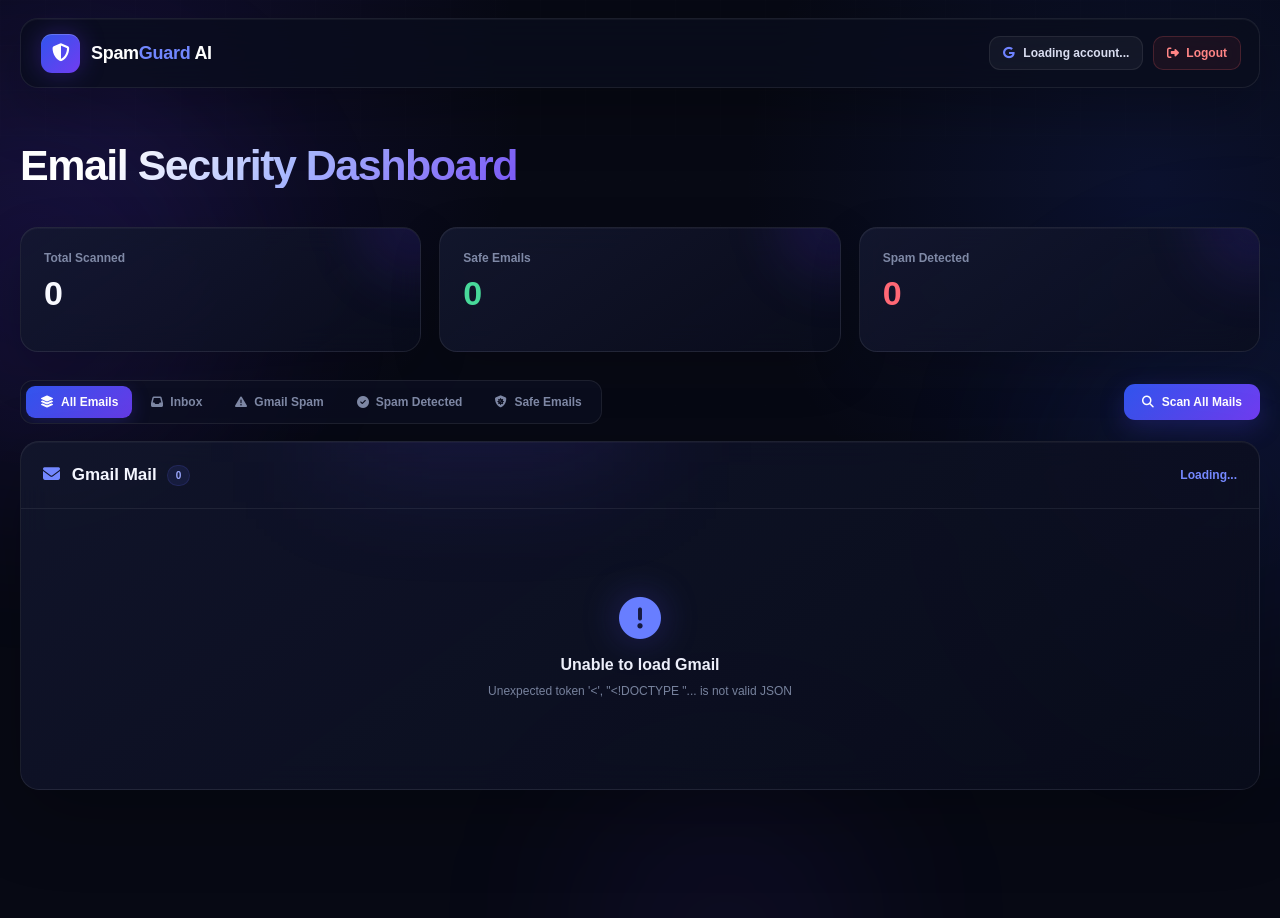
==== commit 28bf0b3e: "Update app.py, dashboard.html, and email-details.html for online deployment" ====
--- a/dashboard.html
+++ b/dashboard.html
@@ -1086,7 +1086,6 @@
             grid-template-columns:
                 minmax(240px, 1fr)
                 115px
-                140px
                 330px;
 
             gap: 17px;
@@ -1258,14 +1257,6 @@
                 rgba(255,255,255,.06);
         }
 
-        .confidence {
-            color: #7d87a1;
-
-            font-size: 11px;
-
-            text-align: center;
-        }
-
         /* =========================================================
            ACTIONS
         ========================================================= */
@@ -1503,7 +1494,6 @@
                 grid-template-columns:
                     minmax(190px, 1fr)
                     100px
-                    120px
                     270px;
             }
 
@@ -1518,10 +1508,6 @@
                     240px;
             }
 
-            .confidence {
-                display: none;
-            }
-
         }
 
         @media (max-width: 850px) {
@@ -1558,11 +1544,6 @@
 
             .result {
                 margin: 0;
-            }
-
-            .confidence {
-                display: block;
-                text-align: left;
             }
 
             .actions {
@@ -1887,22 +1868,21 @@
                 </button>
 
 
-                <button
-                    class="filter-btn"
-                    onclick="setFilter('spam', this)"
-                >
-                    <i class="fa-solid fa-shield-virus"></i>
-                    Safe Emails
-                </button>
-
-
-                <button
-                    class="filter-btn"
-                    onclick="setFilter('safe', this)"
-                >
-                    <i class="fa-solid fa-circle-check"></i>
-                    Spam Detected
-                </button>
+               <button
+    class="filter-btn"
+    onclick="setFilter('safe', this)"
+>
+    <i class="fa-solid fa-circle-check"></i>
+    Spam Detected
+</button>
+
+<button
+    class="filter-btn"
+    onclick="setFilter('spam', this)"
+>
+    <i class="fa-solid fa-shield-virus"></i>
+    Safe Emails
+</button>
 
             </div>
 
@@ -1960,7 +1940,7 @@
 
             <i class="fa-solid fa-spinner fa-spin"></i>
 
-            Scanning Gmail with Linear SVM...
+            Scanning Gmail...
 
         </div>
 
@@ -3585,13 +3565,6 @@
                         </div>
 
 
-                        <div class="confidence">
-
-                            ${confidence}
-
-                        </div>
-
-
                         <div class="actions">
 
                             ${scanButton}
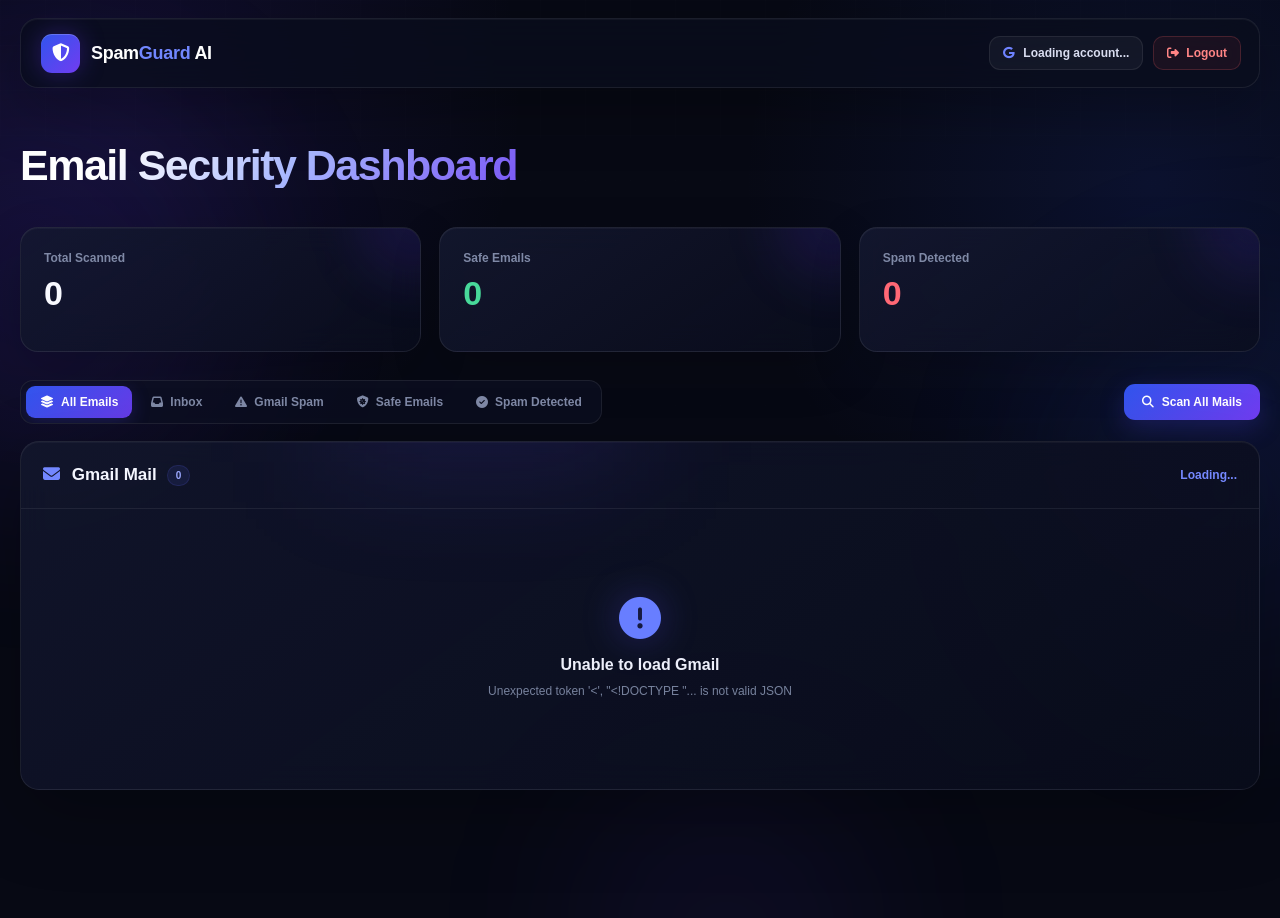
==== commit 0822b26b: "Update dashboard.html to latest version" ====
--- a/dashboard.html
+++ b/dashboard.html
@@ -1866,23 +1866,23 @@
                     <i class="fa-solid fa-triangle-exclamation"></i>
                     Gmail Spam
                 </button>
-
+<button
+    class="filter-btn"
+    onclick="setFilter('safe', this)"
+>
+    <i class="fa-solid fa-shield-virus"></i>
+    Safe Emails
+</button>
 
                <button
     class="filter-btn"
-    onclick="setFilter('safe', this)"
+    onclick="setFilter('spam', this)"
 >
     <i class="fa-solid fa-circle-check"></i>
     Spam Detected
 </button>
 
-<button
-    class="filter-btn"
-    onclick="setFilter('spam', this)"
->
-    <i class="fa-solid fa-shield-virus"></i>
-    Safe Emails
-</button>
+
 
             </div>
 
@@ -3259,11 +3259,11 @@
                         <i class="fa-solid fa-envelope-open-text"></i>
 
                         <h3>
-                            No emails found
+                            Loading...
                         </h3>
 
                         <p>
-                            No emails match the current filter.
+                             Retrieving real Gmail Inbox and Spam messages.
                         </p>
 
                     </div>
